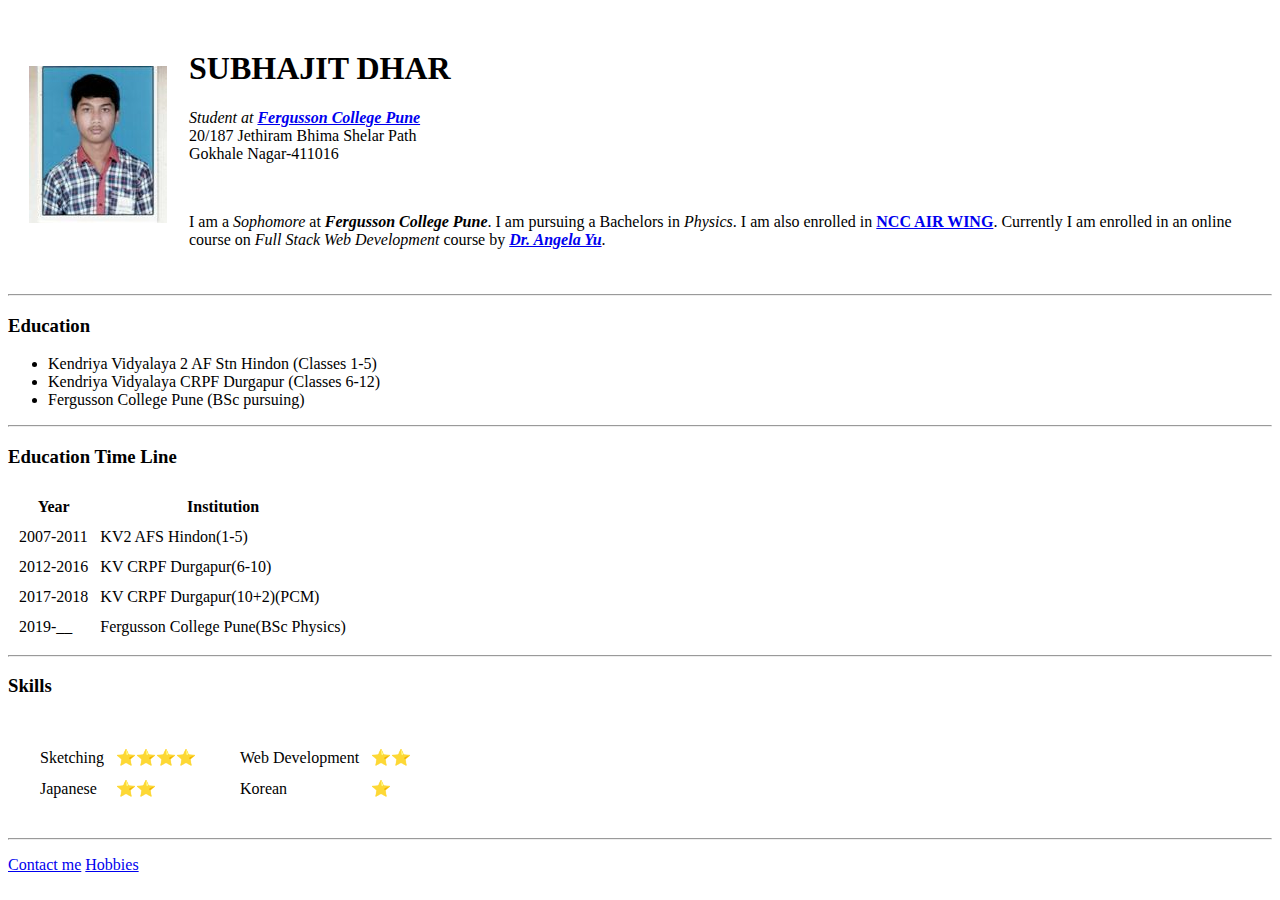
==== index.html @ 82d795bd "Add files via upload" ====
<!DOCTYPE html>
<html lang="en" dir="ltr">
  <head>
    <meta charset="utf-8">
    <title>🚊Subhajit's Personal Site</title>
  </head>
  <body>
    <table cellspacing="20"> <!--Profile starts here -->
      <tr>
        <td><img src="Images/Photo1.jpg" alt="Subhajit Dhar Profile"></td>
        <td><h1>SUBHAJIT DHAR</h1>
        <p><em>Student at <strong><a href="https://www.fergusson.edu/">Fergusson College Pune</a></strong></em><br>
        20/187 Jethiram Bhima Shelar Path <br>
        Gokhale Nagar-411016</p>
        <br>
        <p>I am a <em>Sophomore</em> at <em><strong>Fergusson College Pune</strong></em>. I am pursuing a Bachelors in <em>Physics</em>. I am
        also enrolled in <strong><a href="https://www.facebook.com/3mahairsqn/">NCC AIR WING</a></strong>. Currently I am enrolled in an online course on <em>Full Stack Web Development</em> course by <em><strong><a href="https://www.appbrewery.co/">Dr. Angela Yu</a></strong></em>.</p></td>
      </tr>
    </table>                 <!--Profile ends here -->
    <hr>                     <!--Horizontal line-->
    <h3>Education</h3>       <!--Education starts here-->
    <ul>
      <li>Kendriya Vidyalaya 2 AF Stn Hindon (Classes 1-5)</li>
      <li>Kendriya Vidyalaya CRPF Durgapur (Classes 6-12)</li>
      <li>Fergusson College Pune (BSc pursuing)</li>
    </ul>                    <!--Education ends here-->
    <hr>
    <h3>Education Time Line</h3> <!--Timeline starts here-->
    <table cellspacing="10">
      <thead>
        <tr>
          <th>Year</th>
          <th>Institution</th>
        </tr>
      </thead>
      <tbody>
        <tr>
          <td>2007-2011</td>
          <td>KV2 AFS Hindon(1-5)</td>
        </tr>
        <tr>
          <td>2012-2016</td>
          <td>KV CRPF Durgapur(6-10)</td>
        </tr>
        <tr>
          <td>2017-2018</td>
          <td>KV CRPF Durgapur(10+2)(PCM)</td>
        </tr>
        <tr>
          <td>2019-__</td>
          <td>Fergusson College Pune(BSc Physics)</td>
        </tr>
      </tbody>
    </table>              <!--Timeline ends here-->
    <hr>
    <h3>Skills</h3>       <!--Skills starts here-->
    <table cellspacing="20">
      <tr>
        <td><table cellspacing="10">
          <tr>
            <td>Sketching</td>
            <td>⭐⭐⭐⭐</td>
          </tr>
          <tr>
            <td>Japanese</td>
            <td>⭐⭐</td>
          </tr>
        </table></td>
        <td><table cellspacing="10">
          <tr>
            <td>Web Development</td>
            <td>⭐⭐</td>
          </tr>
          <tr>
            <td>Korean</td>
            <td>⭐</td>
          </tr>
        </table></td>
      </tr>
    </table>             <!--Skills ends here-->

    <hr>
    <p><a href="Contacts.html">Contact me</a>
    <a href="Hobbies.html">Hobbies</a> </p>
  </body>
</html>
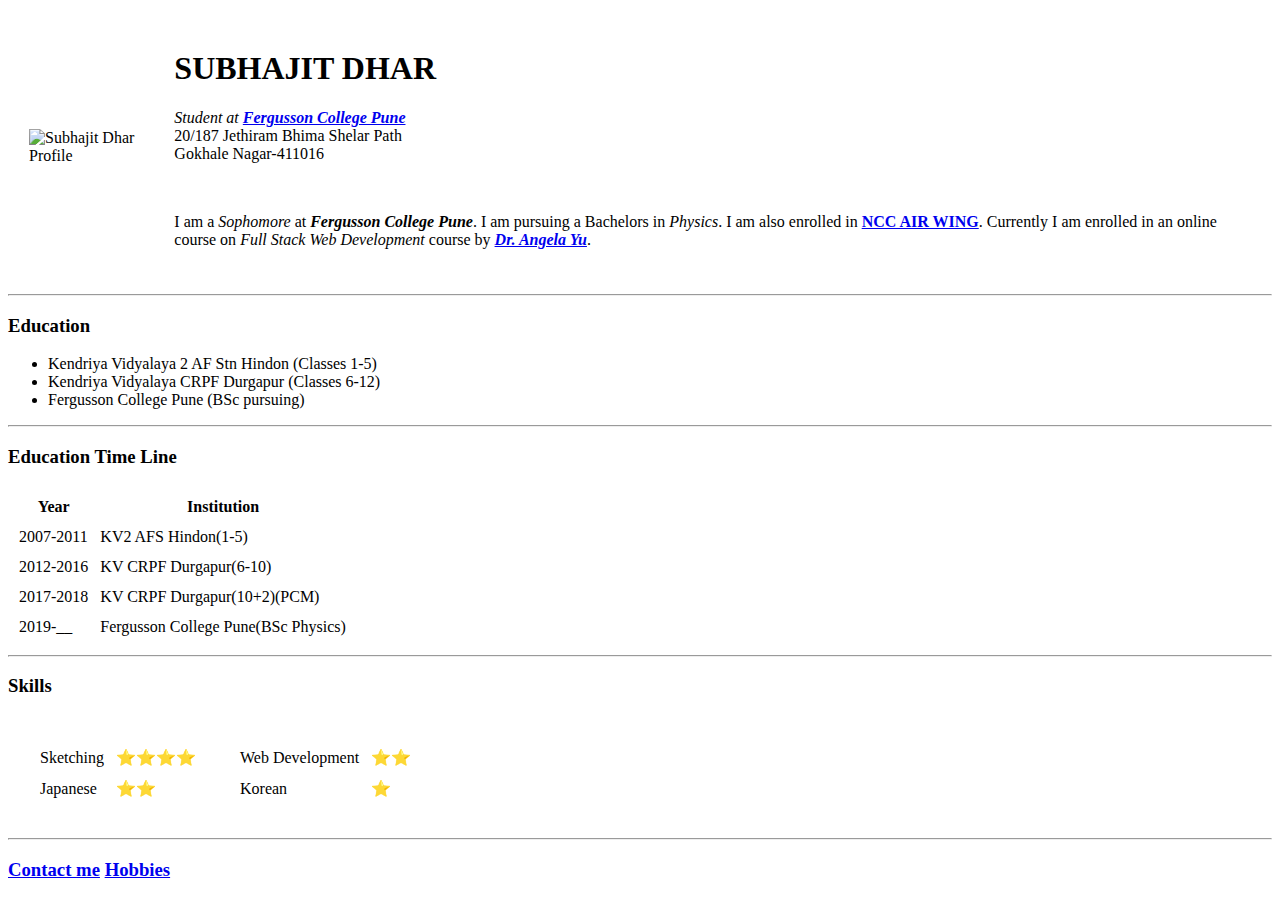
==== commit 76169e4f: "Update index.html" ====
--- a/index.html
+++ b/index.html
@@ -1,62 +1,78 @@
 <!DOCTYPE html>
 <html lang="en" dir="ltr">
-  <head>
-    <meta charset="utf-8">
-    <title>🚊Subhajit's Personal Site</title>
-  </head>
-  <body>
-    <table cellspacing="20"> <!--Profile starts here -->
-      <tr>
-        <td><img src="Images/Photo1.jpg" alt="Subhajit Dhar Profile"></td>
-        <td><h1>SUBHAJIT DHAR</h1>
+
+<head>
+  <meta charset="utf-8">
+  <title>🚊Subhajit's Personal Site</title>
+  <link rel="stylesheet" href="css/styles.css">
+  <link rel="stylesheet" href="https://fonts.googleapis.com/css?family=Sofia">
+</head>
+
+<body>
+  <table cellspacing="20">
+    <!--Profile starts here -->
+    <tr>
+      <td><img class="circular" src="Images/subhphot.jpg" alt="Subhajit Dhar Profile"></td>
+      <td>
+        <h1>SUBHAJIT DHAR</h1>
         <p><em>Student at <strong><a href="https://www.fergusson.edu/">Fergusson College Pune</a></strong></em><br>
-        20/187 Jethiram Bhima Shelar Path <br>
-        Gokhale Nagar-411016</p>
+          20/187 Jethiram Bhima Shelar Path <br>
+          Gokhale Nagar-411016</p>
         <br>
         <p>I am a <em>Sophomore</em> at <em><strong>Fergusson College Pune</strong></em>. I am pursuing a Bachelors in <em>Physics</em>. I am
-        also enrolled in <strong><a href="https://www.facebook.com/3mahairsqn/">NCC AIR WING</a></strong>. Currently I am enrolled in an online course on <em>Full Stack Web Development</em> course by <em><strong><a href="https://www.appbrewery.co/">Dr. Angela Yu</a></strong></em>.</p></td>
+          also enrolled in <strong><a href="https://www.facebook.com/3mahairsqn/">NCC AIR WING</a></strong>. Currently I am enrolled in an online course on <em>Full Stack Web Development</em> course by <em><strong><a
+                href="https://www.appbrewery.co/">Dr. Angela Yu</a></strong></em>.</p>
+      </td>
+    </tr>
+  </table>
+  <!--Profile ends here -->
+  <hr>
+  <!--Horizontal line-->
+  <h3>Education</h3>
+  <!--Education starts here-->
+  <ul>
+    <li>Kendriya Vidyalaya 2 AF Stn Hindon (Classes 1-5)</li>
+    <li>Kendriya Vidyalaya CRPF Durgapur (Classes 6-12)</li>
+    <li>Fergusson College Pune (BSc pursuing)</li>
+  </ul>
+  <!--Education ends here-->
+  <hr>
+  <h3>Education Time Line</h3>
+  <!--Timeline starts here-->
+  <table cellspacing="10">
+    <thead>
+      <tr>
+        <th>Year</th>
+        <th>Institution</th>
       </tr>
-    </table>                 <!--Profile ends here -->
-    <hr>                     <!--Horizontal line-->
-    <h3>Education</h3>       <!--Education starts here-->
-    <ul>
-      <li>Kendriya Vidyalaya 2 AF Stn Hindon (Classes 1-5)</li>
-      <li>Kendriya Vidyalaya CRPF Durgapur (Classes 6-12)</li>
-      <li>Fergusson College Pune (BSc pursuing)</li>
-    </ul>                    <!--Education ends here-->
-    <hr>
-    <h3>Education Time Line</h3> <!--Timeline starts here-->
-    <table cellspacing="10">
-      <thead>
-        <tr>
-          <th>Year</th>
-          <th>Institution</th>
-        </tr>
-      </thead>
-      <tbody>
-        <tr>
-          <td>2007-2011</td>
-          <td>KV2 AFS Hindon(1-5)</td>
-        </tr>
-        <tr>
-          <td>2012-2016</td>
-          <td>KV CRPF Durgapur(6-10)</td>
-        </tr>
-        <tr>
-          <td>2017-2018</td>
-          <td>KV CRPF Durgapur(10+2)(PCM)</td>
-        </tr>
-        <tr>
-          <td>2019-__</td>
-          <td>Fergusson College Pune(BSc Physics)</td>
-        </tr>
-      </tbody>
-    </table>              <!--Timeline ends here-->
-    <hr>
-    <h3>Skills</h3>       <!--Skills starts here-->
-    <table cellspacing="20">
+    </thead>
+    <tbody>
       <tr>
-        <td><table cellspacing="10">
+        <td>2007-2011</td>
+        <td>KV2 AFS Hindon(1-5)</td>
+      </tr>
+      <tr>
+        <td>2012-2016</td>
+        <td>KV CRPF Durgapur(6-10)</td>
+      </tr>
+      <tr>
+        <td>2017-2018</td>
+        <td>KV CRPF Durgapur(10+2)(PCM)</td>
+      </tr>
+      <tr>
+        <td>2019-__</td>
+        <td>Fergusson College Pune(BSc Physics)</td>
+      </tr>
+    </tbody>
+  </table>
+  <!--Timeline ends here-->
+  <hr>
+  <h3>Skills</h3>
+  <!--Skills starts here-->
+  <table cellspacing="20">
+    <tr>
+      <td>
+        <table cellspacing="10">
           <tr>
             <td>Sketching</td>
             <td>⭐⭐⭐⭐</td>
@@ -65,8 +81,10 @@
             <td>Japanese</td>
             <td>⭐⭐</td>
           </tr>
-        </table></td>
-        <td><table cellspacing="10">
+        </table>
+      </td>
+      <td>
+        <table cellspacing="10">
           <tr>
             <td>Web Development</td>
             <td>⭐⭐</td>
@@ -75,12 +93,16 @@
             <td>Korean</td>
             <td>⭐</td>
           </tr>
-        </table></td>
-      </tr>
-    </table>             <!--Skills ends here-->
+        </table>
+      </td>
+    </tr>
+  </table>
+  <!--Skills ends here-->
 
-    <hr>
-    <p><a href="Contacts.html">Contact me</a>
-    <a href="Hobbies.html">Hobbies</a> </p>
-  </body>
+  <hr>
+  <h3><a href="Contacts.html">Contact me</a>
+    <a href="Hobbies.html">Hobbies</a>
+  </h3>
+</body>
+
 </html>
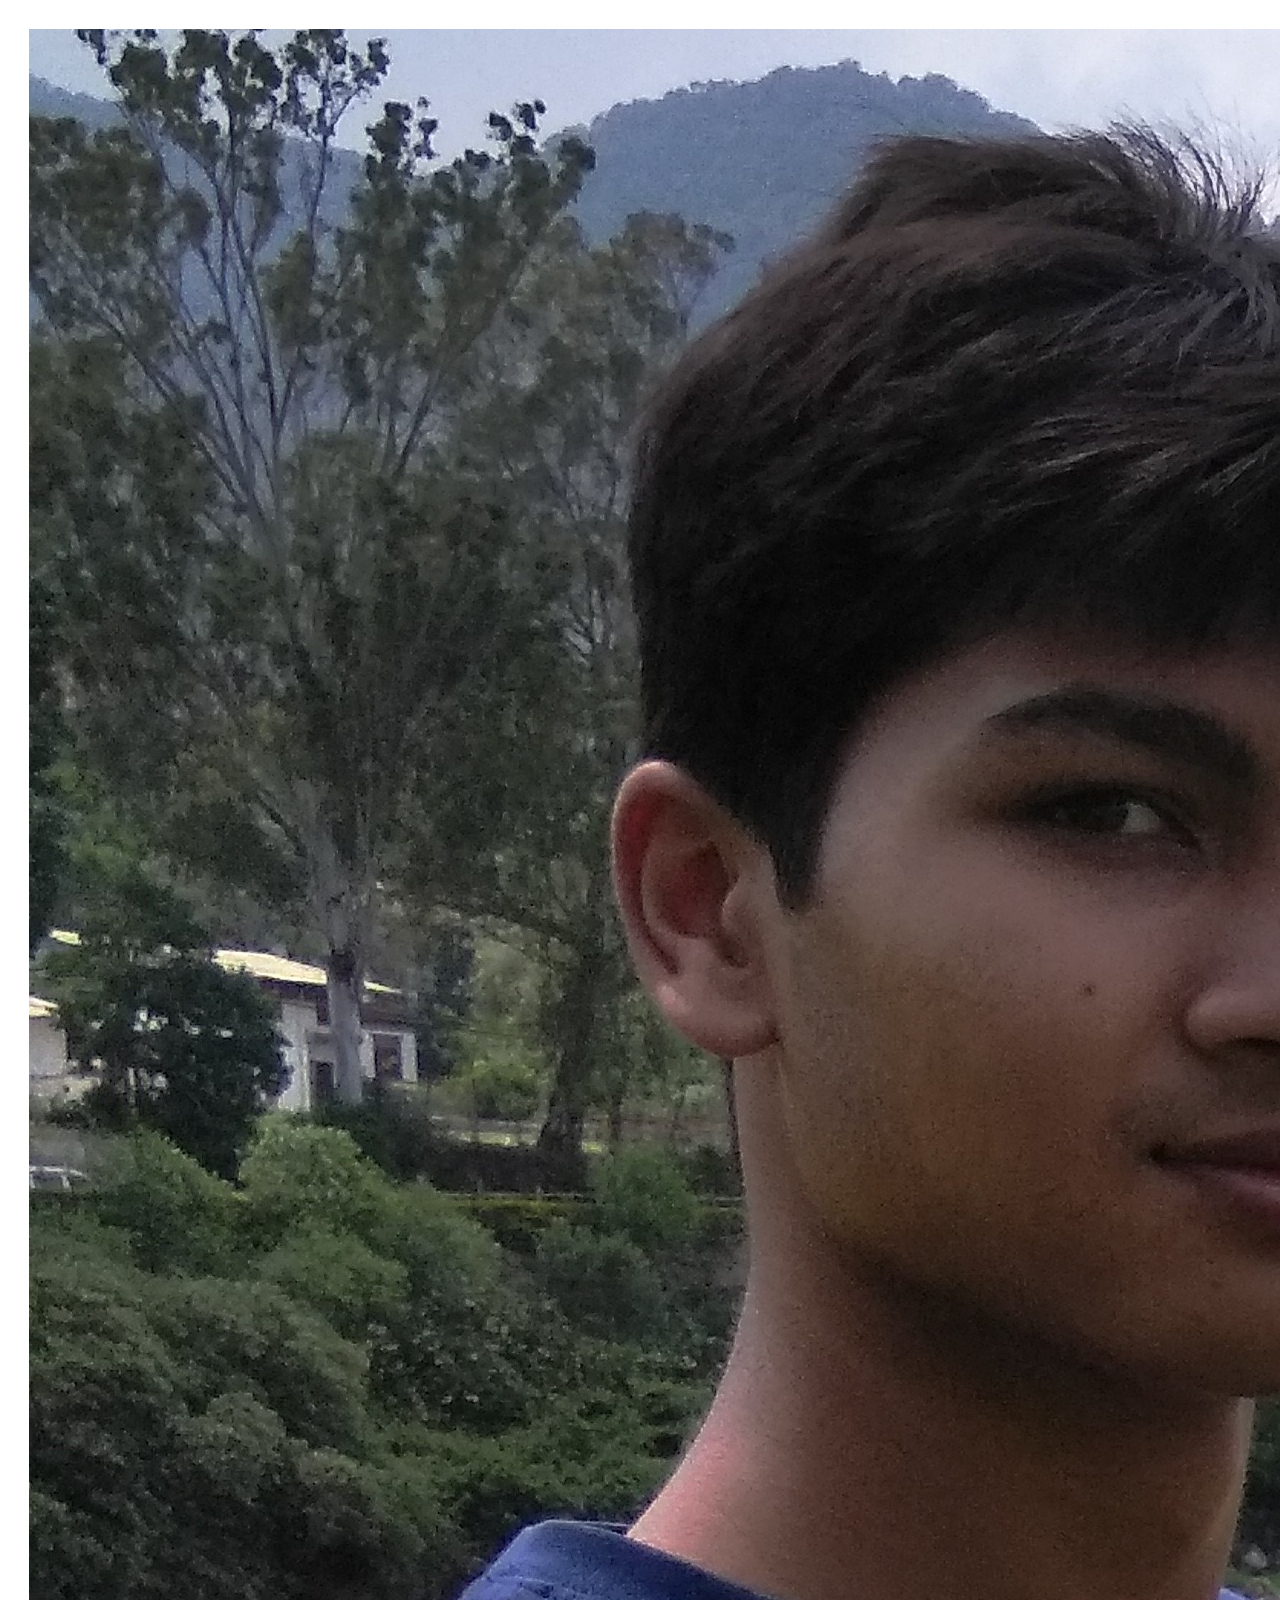
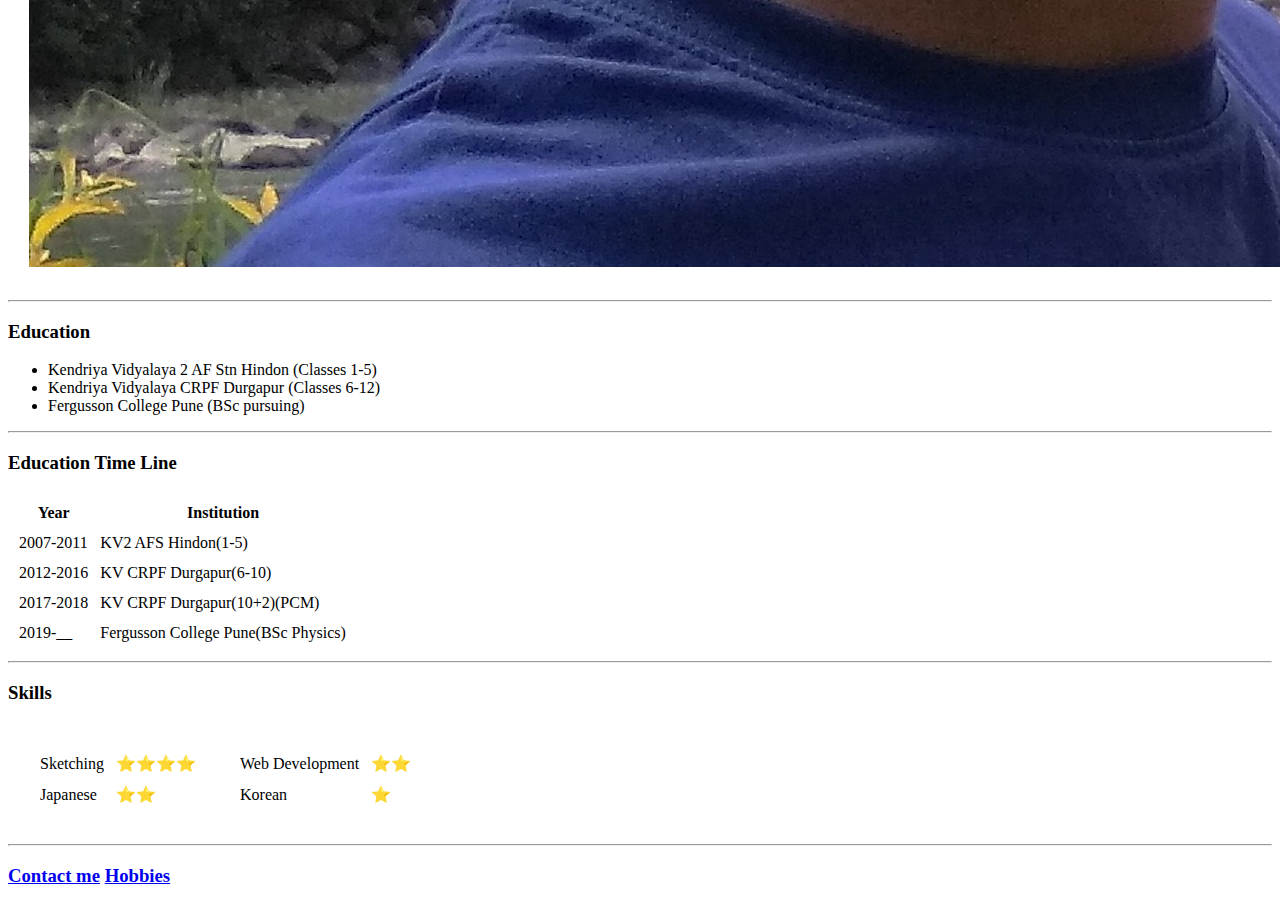
==== commit 536b70d9: "Update index.html" ====
--- a/index.html
+++ b/index.html
@@ -4,7 +4,7 @@
 <head>
   <meta charset="utf-8">
   <title>🚊Subhajit's Personal Site</title>
-  <link rel="stylesheet" href="css/styles.css">
+  <link rel="stylesheet" href="/css/styles.css">
   <link rel="stylesheet" href="https://fonts.googleapis.com/css?family=Sofia">
 </head>
 
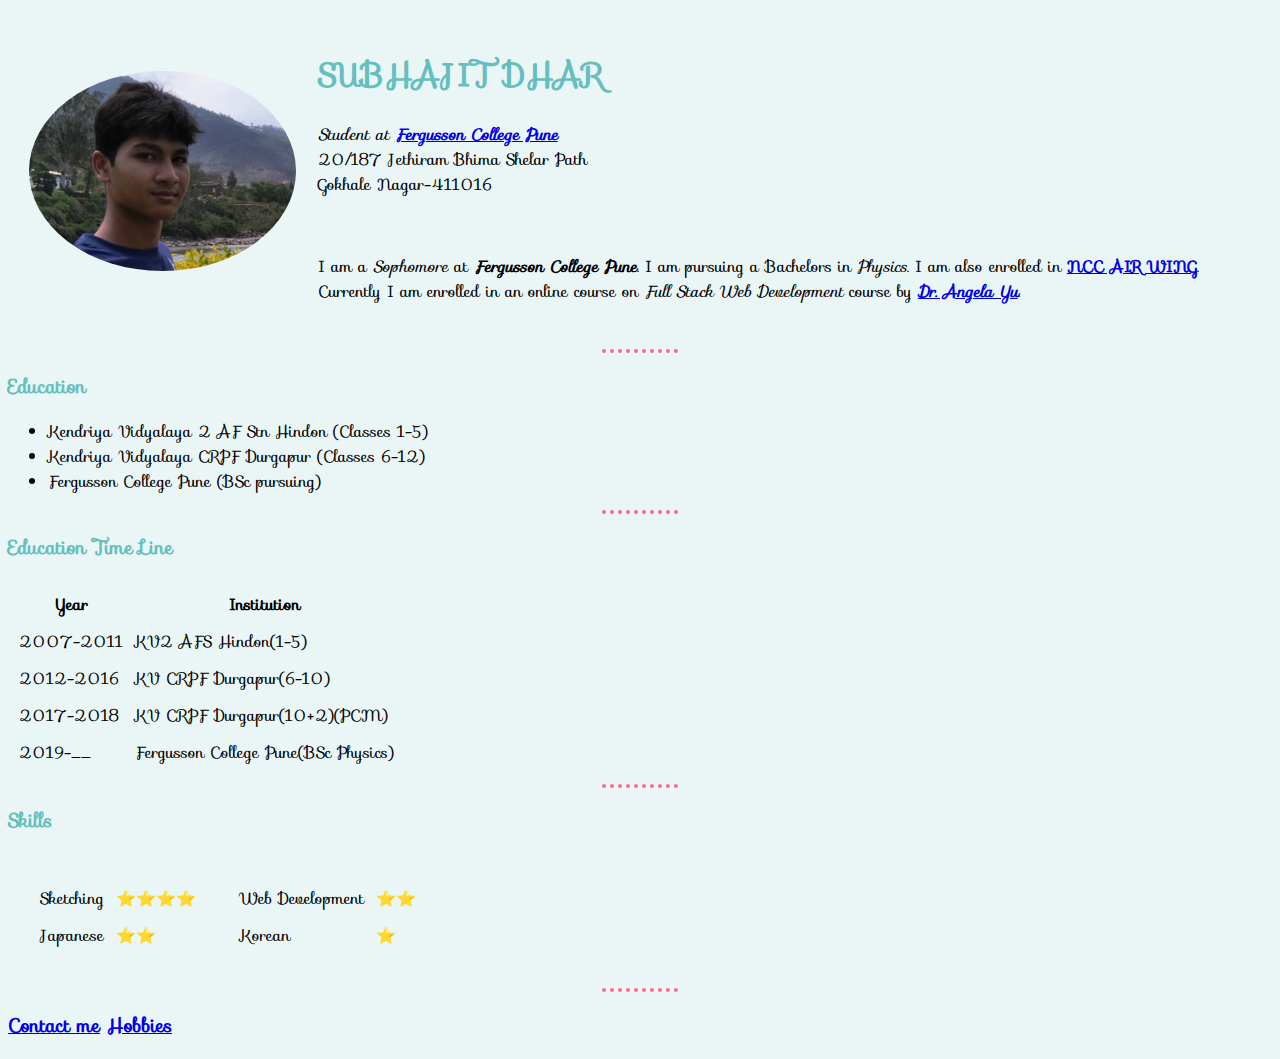
==== commit 80faffab: "Update index.html" ====
--- a/index.html
+++ b/index.html
@@ -4,7 +4,7 @@
 <head>
   <meta charset="utf-8">
   <title>🚊Subhajit's Personal Site</title>
-  <link rel="stylesheet" href="/css/styles.css">
+  <link rel="stylesheet" href="/CSS/styles.css">
   <link rel="stylesheet" href="https://fonts.googleapis.com/css?family=Sofia">
 </head>
 
--- a/CSS/styles.css
+++ b/CSS/styles.css
@@ -0,0 +1,25 @@
+/********************************************************Tag Selectors********************************************************/
+body {
+  background-color: #EAF6F6;
+  font-family: "Sofia";
+}
+
+hr {
+  color: #F76B8A;
+  border-style: dotted none none;
+  border-width: 4px;
+  width: 6%;
+}
+
+img {
+  height: 200px;
+}
+
+h1, h3 {
+  color: #66BFBF;
+}
+
+/********************************************************Class Selectors********************************************************/
+.circular {
+  border-radius: 100%;
+}
